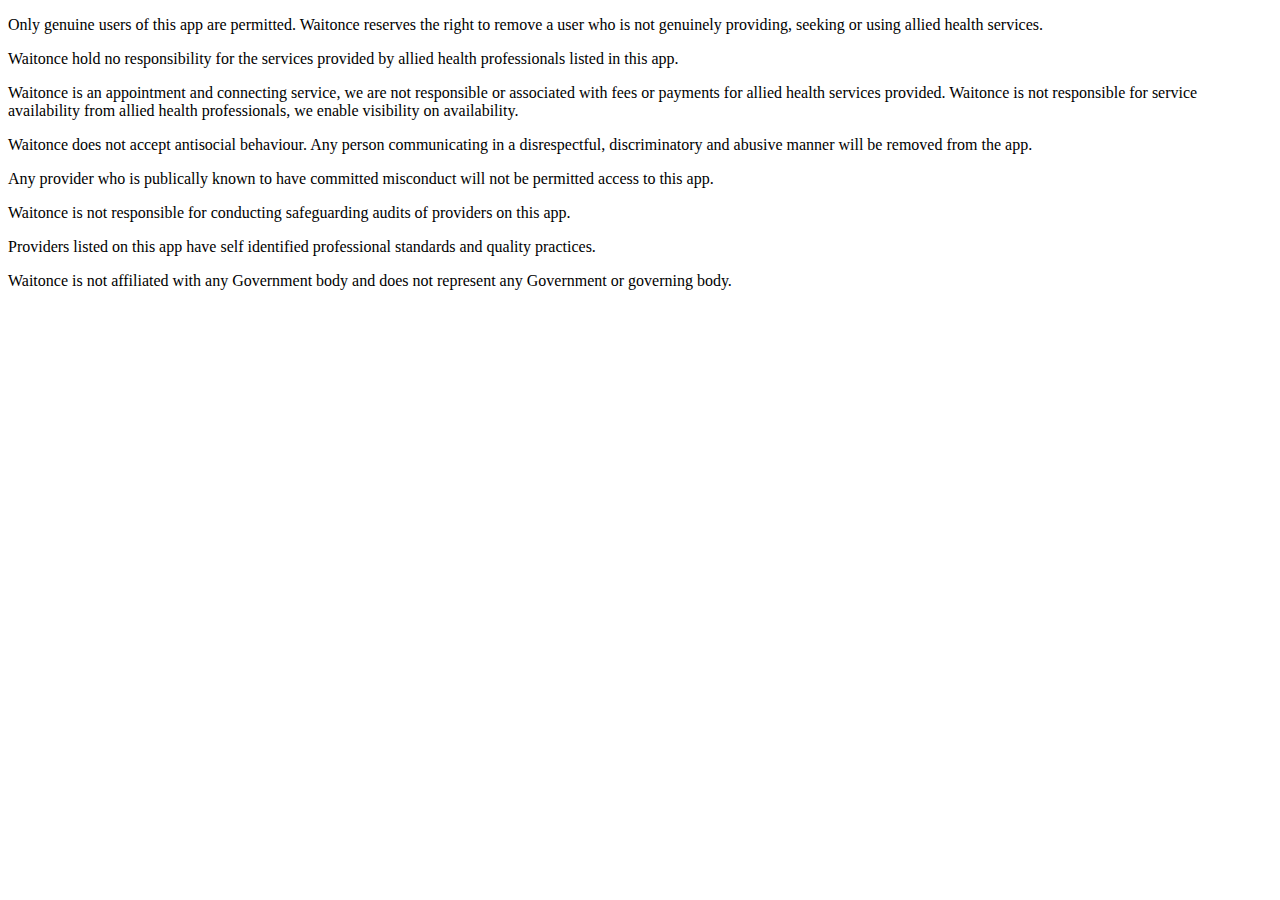
==== WO_T_C.html @ 8fae5028 "misc" ====
<!DOCTYPE html>
<html>
<head>
<title>Wait Once</title>
</head>
<body>
<p>Only genuine users of this app are permitted. Waitonce reserves the right to remove a user who is not genuinely providing, seeking or using allied health services.</p>
<p>Waitonce hold no responsibility for the services provided by allied health professionals listed in this app.</p>
<p>Waitonce is an appointment and connecting service, we are not responsible or associated with fees or payments for allied health services provided.
Waitonce is not responsible for service availability from allied health professionals, we enable visibility on availability.</p>
<p>Waitonce does not accept antisocial behaviour. Any person communicating in a disrespectful, discriminatory and abusive manner will be removed from the app.</p>
<p>Any provider who is publically known to have committed misconduct will not be permitted access to this app.</p>
<p>Waitonce is not responsible for conducting safeguarding audits of providers on this app.</p>
<p>Providers listed on this app have self identified professional standards and quality practices.</p>
<p>Waitonce is not affiliated with any Government body and does not represent any Government or governing body.</p>
</body>
</html>
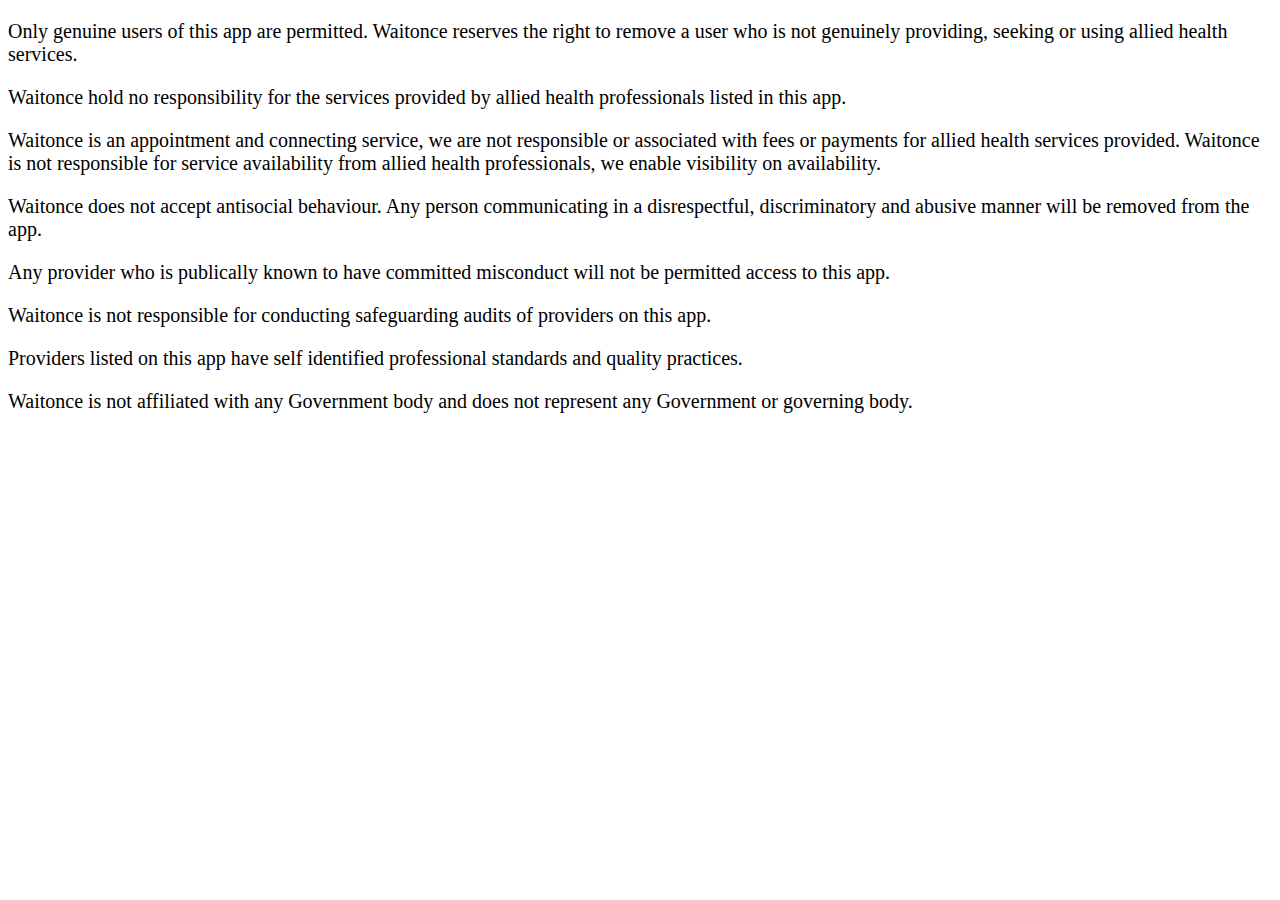
==== commit a0d2c33e: "misc" ====
--- a/WO_T_C.html
+++ b/WO_T_C.html
@@ -4,14 +4,14 @@
 <title>Wait Once</title>
 </head>
 <body>
-<p>Only genuine users of this app are permitted. Waitonce reserves the right to remove a user who is not genuinely providing, seeking or using allied health services.</p>
-<p>Waitonce hold no responsibility for the services provided by allied health professionals listed in this app.</p>
-<p>Waitonce is an appointment and connecting service, we are not responsible or associated with fees or payments for allied health services provided.
+<p style="font-size:20px;">Only genuine users of this app are permitted. Waitonce reserves the right to remove a user who is not genuinely providing, seeking or using allied health services.</p>
+<p style="font-size:20px;">Waitonce hold no responsibility for the services provided by allied health professionals listed in this app.</p>
+<p style="font-size:20px;">Waitonce is an appointment and connecting service, we are not responsible or associated with fees or payments for allied health services provided.
 Waitonce is not responsible for service availability from allied health professionals, we enable visibility on availability.</p>
-<p>Waitonce does not accept antisocial behaviour. Any person communicating in a disrespectful, discriminatory and abusive manner will be removed from the app.</p>
-<p>Any provider who is publically known to have committed misconduct will not be permitted access to this app.</p>
-<p>Waitonce is not responsible for conducting safeguarding audits of providers on this app.</p>
-<p>Providers listed on this app have self identified professional standards and quality practices.</p>
-<p>Waitonce is not affiliated with any Government body and does not represent any Government or governing body.</p>
+<p style="font-size:20px;">Waitonce does not accept antisocial behaviour. Any person communicating in a disrespectful, discriminatory and abusive manner will be removed from the app.</p>
+<p style="font-size:20px;">Any provider who is publically known to have committed misconduct will not be permitted access to this app.</p>
+<p style="font-size:20px;">Waitonce is not responsible for conducting safeguarding audits of providers on this app.</p>
+<p style="font-size:20px;">Providers listed on this app have self identified professional standards and quality practices.</p>
+<p style="font-size:20px;">Waitonce is not affiliated with any Government body and does not represent any Government or governing body.</p>
 </body>
 </html>
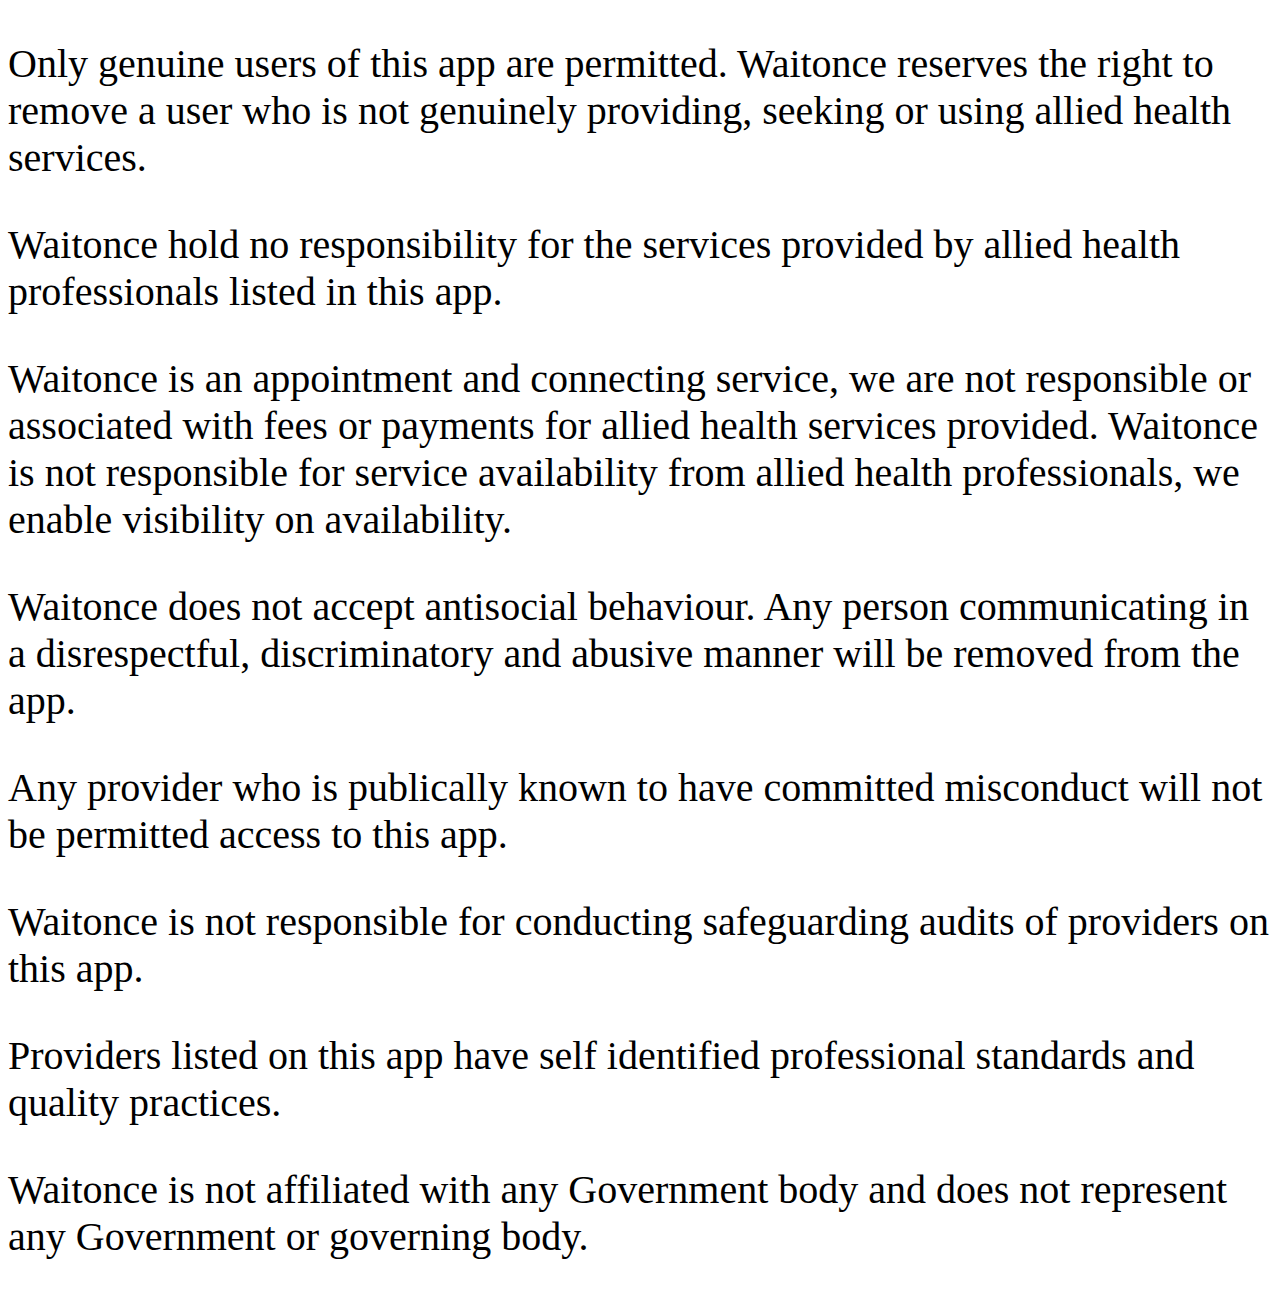
==== commit 5f7cde88: "misc" ====
--- a/WO_T_C.html
+++ b/WO_T_C.html
@@ -4,14 +4,14 @@
 <title>Wait Once</title>
 </head>
 <body>
-<p style="font-size:20px;">Only genuine users of this app are permitted. Waitonce reserves the right to remove a user who is not genuinely providing, seeking or using allied health services.</p>
-<p style="font-size:20px;">Waitonce hold no responsibility for the services provided by allied health professionals listed in this app.</p>
-<p style="font-size:20px;">Waitonce is an appointment and connecting service, we are not responsible or associated with fees or payments for allied health services provided.
+<p style="font-size:40px;">Only genuine users of this app are permitted. Waitonce reserves the right to remove a user who is not genuinely providing, seeking or using allied health services.</p>
+<p style="font-size:40px;">Waitonce hold no responsibility for the services provided by allied health professionals listed in this app.</p>
+<p style="font-size:40px;">Waitonce is an appointment and connecting service, we are not responsible or associated with fees or payments for allied health services provided.
 Waitonce is not responsible for service availability from allied health professionals, we enable visibility on availability.</p>
-<p style="font-size:20px;">Waitonce does not accept antisocial behaviour. Any person communicating in a disrespectful, discriminatory and abusive manner will be removed from the app.</p>
-<p style="font-size:20px;">Any provider who is publically known to have committed misconduct will not be permitted access to this app.</p>
-<p style="font-size:20px;">Waitonce is not responsible for conducting safeguarding audits of providers on this app.</p>
-<p style="font-size:20px;">Providers listed on this app have self identified professional standards and quality practices.</p>
-<p style="font-size:20px;">Waitonce is not affiliated with any Government body and does not represent any Government or governing body.</p>
+<p style="font-size:40px;">Waitonce does not accept antisocial behaviour. Any person communicating in a disrespectful, discriminatory and abusive manner will be removed from the app.</p>
+<p style="font-size:40px;">Any provider who is publically known to have committed misconduct will not be permitted access to this app.</p>
+<p style="font-size:40px;">Waitonce is not responsible for conducting safeguarding audits of providers on this app.</p>
+<p style="font-size:40px;">Providers listed on this app have self identified professional standards and quality practices.</p>
+<p style="font-size:40px;">Waitonce is not affiliated with any Government body and does not represent any Government or governing body.</p>
 </body>
 </html>
